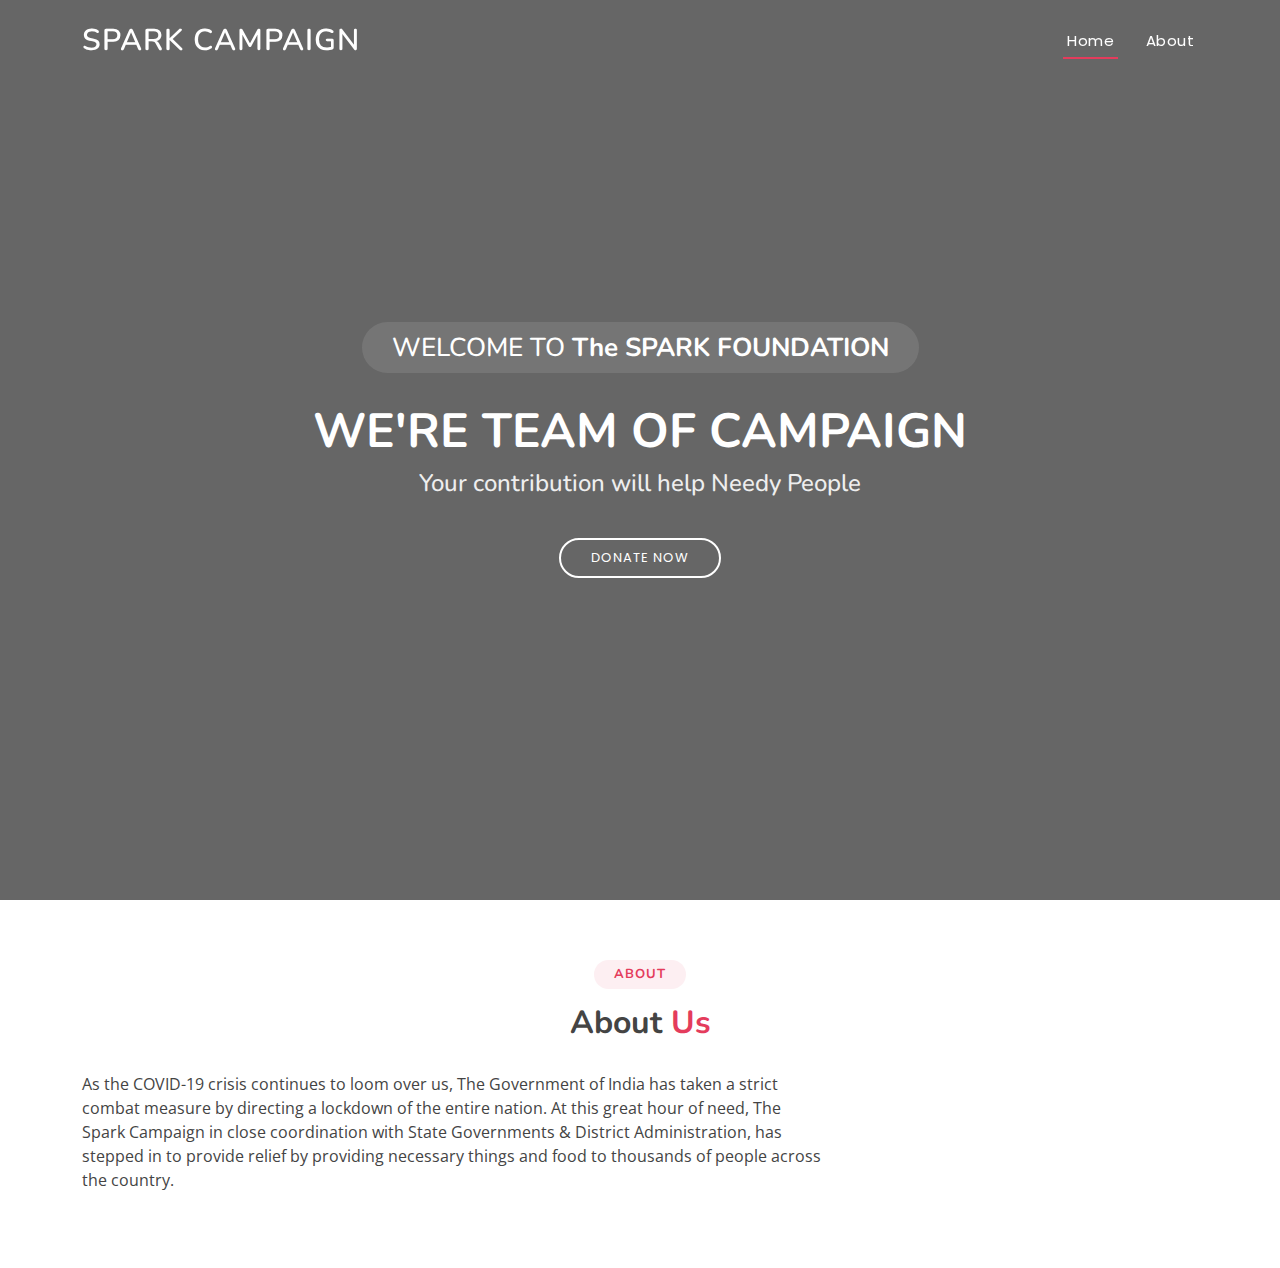
==== payment gateway/index.html @ e6b9cb3e "Payment Gateway Integration" ====
<!DOCTYPE html>
<html lang="en">

<head>
  <meta charset="utf-8">
  <meta content="width=device-width, initial-scale=1.0" name="viewport">

  <title>Payment Gateway Integration - Index</title>
  <meta content="" name="description">
  <meta content="" name="keywords">

  <!-- Favicons -->
  <link href="assets/img/apple-touch-icon.png" rel="apple-touch-icon">

  <!-- Google Fonts -->
  <link href="https://fonts.googleapis.com/css?family=Open+Sans:300,300i,400,400i,600,600i,700,700i|Nunito:300,300i,400,400i,600,600i,700,700i|Poppins:300,300i,400,400i,500,500i,600,600i,700,700i" rel="stylesheet">

  <!-- Vendor CSS Files -->
  <link href="assets/vendor/bootstrap/css/bootstrap.min.css" rel="stylesheet">
  <link href="assets/vendor/bootstrap-icons/bootstrap-icons.css" rel="stylesheet">
  <link href="assets/vendor/boxicons/css/boxicons.min.css" rel="stylesheet">
  <link href="assets/vendor/glightbox/css/glightbox.min.css" rel="stylesheet">
  <link href="assets/vendor/remixicon/remixicon.css" rel="stylesheet">
  <link href="assets/vendor/swiper/swiper-bundle.min.css" rel="stylesheet">

  <!-- Template Main CSS File -->
  <link href="assets/css/style.css" rel="stylesheet">

  <!-- =======================================================
  * Template Name: Tempo - v4.3.0
  * Template URL: https://bootstrapmade.com/tempo-free-onepage-bootstrap-theme/
  * Author: BootstrapMade.com
  * License: https://bootstrapmade.com/license/
  ======================================================== -->
</head>

<body>

  <!-- ======= Header ======= -->
  <header id="header" class="fixed-top ">
    <div class="container d-flex align-items-center justify-content-between">

      <h1 class="logo"><a href="index.html">SPARK CAMPAIGN</a></h1>
      <!-- Uncomment below if you prefer to use an image logo -->
      <!-- <a href="index.html" class="logo"><img src="assets/img/logo.png" alt="" class="img-fluid"></a>-->

      <nav id="navbar" class="navbar">
        <ul>
          <li><a class="nav-link scrollto active" href="#hero">Home</a></li>
          <li><a class="nav-link scrollto" href="#About">About</a></li>
        </ul>
        <i class="bi bi-list mobile-nav-toggle"></i>
      </nav><!-- .navbar -->

    </div>
  </header><!-- End Header -->

  <!-- ======= Hero Section ======= -->
  <section id="hero">
    <div class="hero-container">
      <h3>WELCOME TO <strong>The SPARK FOUNDATION</strong></h3>
      <h1>We're team of Campaign</h1>
      <h2>Your contribution will help Needy People</h2>
      <a href="pay.html" class="btn-get-started scrollto">Donate Now</a>
    </div>
  </section><!-- End Hero -->

  <main id="main">

    <!-- ======= Contact Section ======= -->
    <section id="About" class="About">
      <div class="container">

        <div class="section-title">
          <h2>About</h2>
          <h3>About <span>Us</span></h3>
        </div>

          <div class="col-lg-8 mt-5 mt-lg-0">

            <p>
              As the COVID-19 crisis continues to loom over us, The Government of India has taken a strict combat measure by directing a lockdown of the entire nation. At this great hour of need, The Spark Campaign in close coordination with State Governments & District Administration, has stepped in to provide relief by providing necessary things and food to thousands of people across the country.
            </p>
          </div>
        </div>
      </div>
    </section><!-- End Contact Section -->

  </main><!-- End #main -->

  <a href="#" class="back-to-top d-flex align-items-center justify-content-center"><i class="bi bi-arrow-up-short"></i></a>

  <!-- Vendor JS Files -->
  <script src="assets/vendor/bootstrap/js/bootstrap.bundle.min.js"></script>
  <script src="assets/vendor/glightbox/js/glightbox.min.js"></script>
  <script src="assets/vendor/isotope-layout/isotope.pkgd.min.js"></script>
  <script src="assets/vendor/php-email-form/validate.js"></script>
  <script src="assets/vendor/swiper/swiper-bundle.min.js"></script>

  <!-- Template Main JS File -->
  <script src="assets/js/main.js"></script>

</body>
</html>
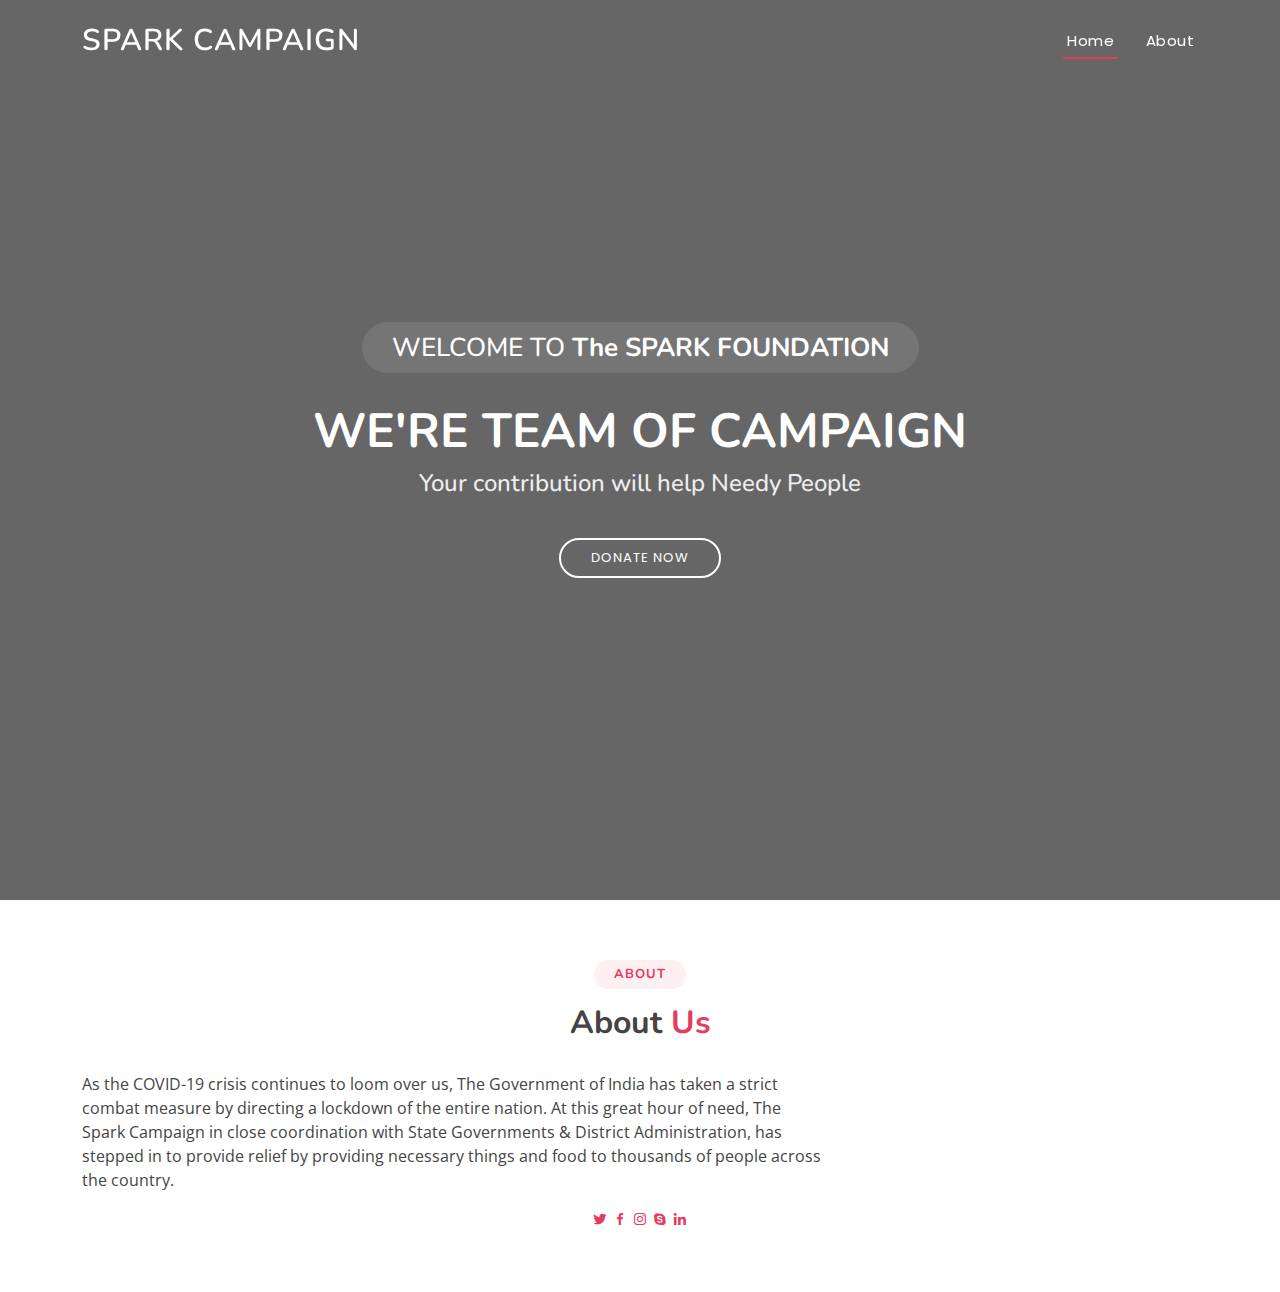
==== commit f369183e: "Update index.html" ====
--- a/payment gateway/index.html
+++ b/payment gateway/index.html
@@ -67,7 +67,7 @@
 
   <main id="main">
 
-    <!-- ======= Contact Section ======= -->
+    <!-- ======= About Section ======= -->
     <section id="About" class="About">
       <div class="container">
 
@@ -84,9 +84,17 @@
           </div>
         </div>
       </div>
-    </section><!-- End Contact Section -->
+    <div class="social-links text-center text-md-right pt-3 pt-md-0">
+        <a href="#" class="twitter"><i class="bx bxl-twitter"></i></a>
+        <a href="#" class="facebook"><i class="bx bxl-facebook"></i></a>
+        <a href="#" class="instagram"><i class="bx bxl-instagram"></i></a>
+        <a href="#" class="google-plus"><i class="bx bxl-skype"></i></a>
+        <a href="#" class="linkedin"><i class="bx bxl-linkedin"></i></a>
+      </div>
+    </div>
+    </section>
 
-  </main><!-- End #main -->
+  </main><!-- About #main -->
 
   <a href="#" class="back-to-top d-flex align-items-center justify-content-center"><i class="bi bi-arrow-up-short"></i></a>
 
@@ -101,4 +109,4 @@
   <script src="assets/js/main.js"></script>
 
 </body>
-</html>+</html>
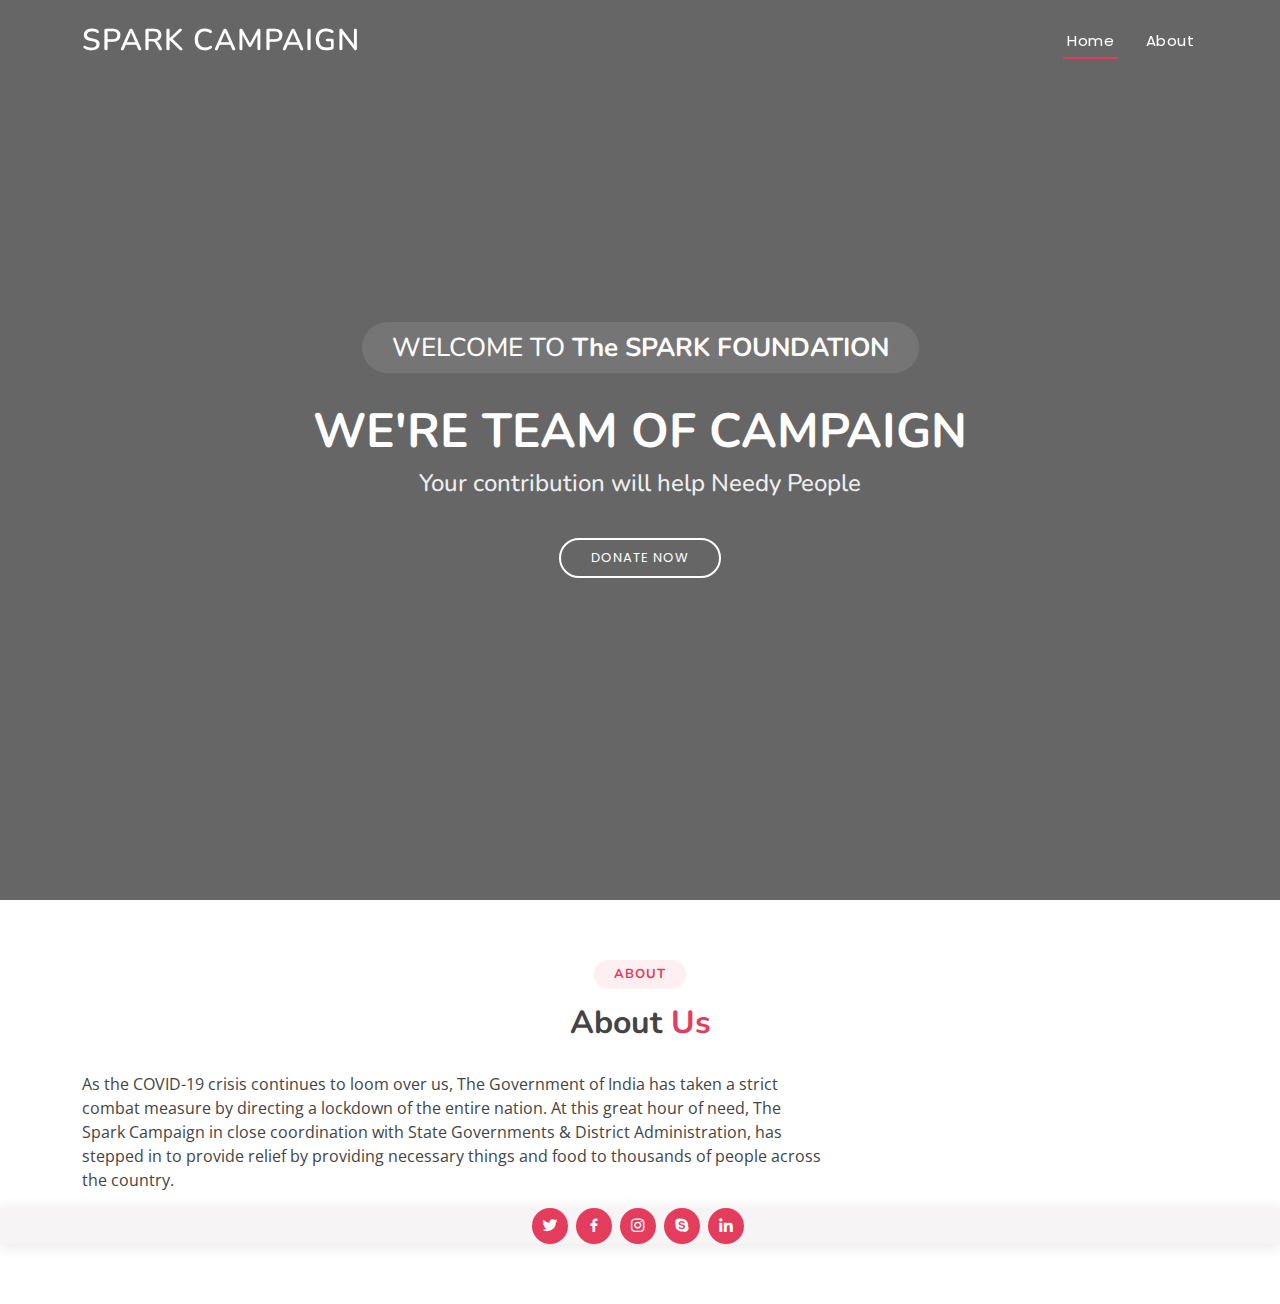
==== commit 24f629f9: "Update index.html" ====
--- a/payment gateway/index.html
+++ b/payment gateway/index.html
@@ -5,7 +5,7 @@
   <meta charset="utf-8">
   <meta content="width=device-width, initial-scale=1.0" name="viewport">
 
-  <title>Payment Gateway Integration - Index</title>
+  <title>Payment Gateway Integration</title>
   <meta content="" name="description">
   <meta content="" name="keywords">
 
@@ -84,7 +84,9 @@
           </div>
         </div>
       </div>
-    <div class="social-links text-center text-md-right pt-3 pt-md-0">
+    <!-- ======= Footer ======= -->
+  <footer id="footer">
+      <div class="social-links text-center text-md-right pt-3 pt-md-0">
         <a href="#" class="twitter"><i class="bx bxl-twitter"></i></a>
         <a href="#" class="facebook"><i class="bx bxl-facebook"></i></a>
         <a href="#" class="instagram"><i class="bx bxl-instagram"></i></a>
@@ -92,7 +94,7 @@
         <a href="#" class="linkedin"><i class="bx bxl-linkedin"></i></a>
       </div>
     </div>
-    </section>
+    </footer>
 
   </main><!-- About #main -->
 
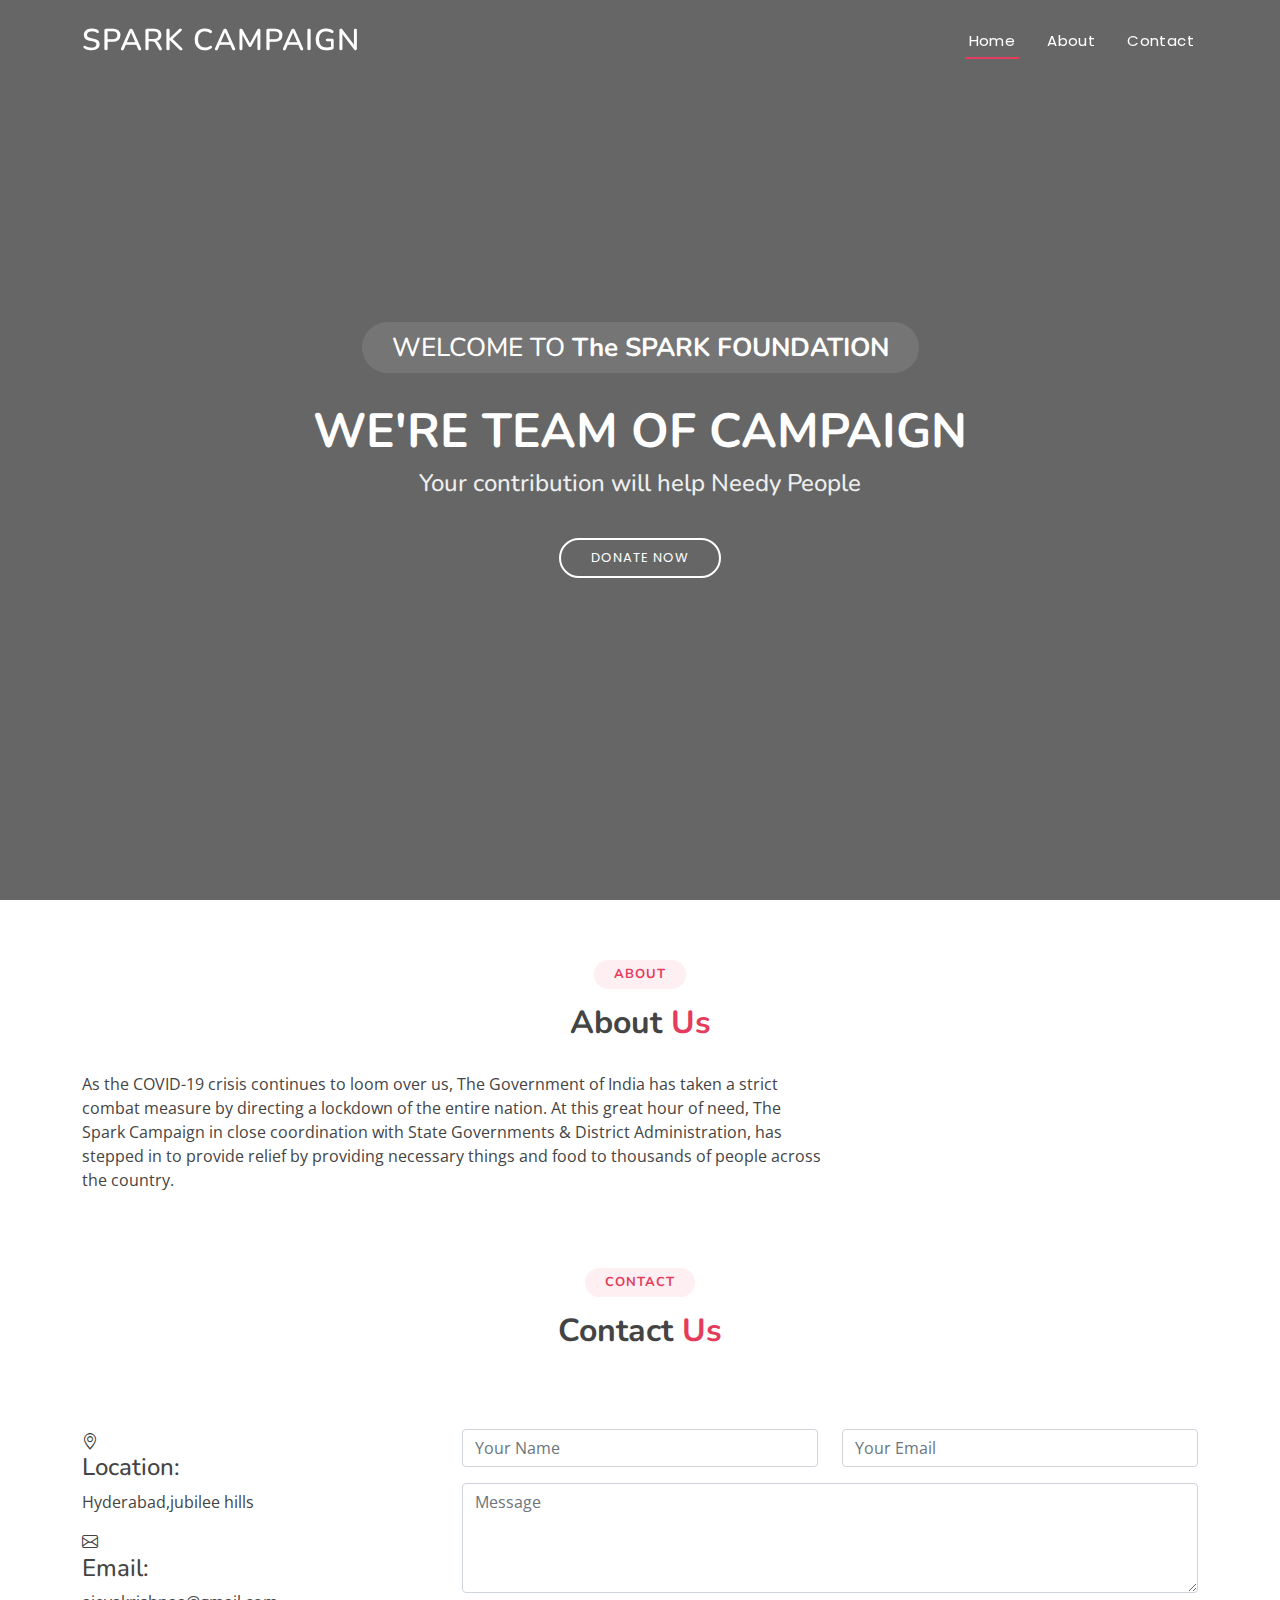
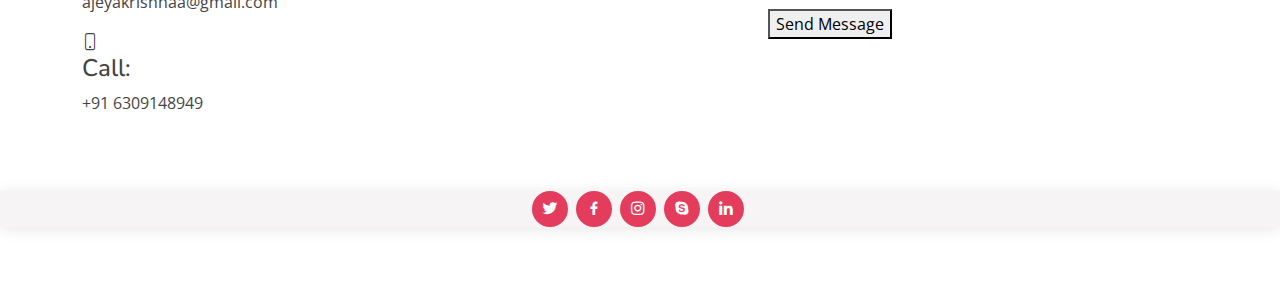
==== commit 03e8b9f1: "Update index.html" ====
--- a/payment gateway/index.html
+++ b/payment gateway/index.html
@@ -48,6 +48,7 @@
         <ul>
           <li><a class="nav-link scrollto active" href="#hero">Home</a></li>
           <li><a class="nav-link scrollto" href="#About">About</a></li>
+          <li><a class="nav-link scrollto" href="#contact">Contact</a></li>
         </ul>
         <i class="bi bi-list mobile-nav-toggle"></i>
       </nav><!-- .navbar -->
@@ -61,13 +62,14 @@
       <h3>WELCOME TO <strong>The SPARK FOUNDATION</strong></h3>
       <h1>We're team of Campaign</h1>
       <h2>Your contribution will help Needy People</h2>
-      <a href="pay.html" class="btn-get-started scrollto">Donate Now</a>
+      <a href="https://pages.razorpay.com/pl_HIA5et9qOwHbfQ/view" class="btn-get-started scrollto">Donate Now</a>
     </div>
   </section><!-- End Hero -->
 
   <main id="main">
 
     <!-- ======= About Section ======= -->
+    <main id="main">
     <section id="About" class="About">
       <div class="container">
 
@@ -81,10 +83,76 @@
             <p>
               As the COVID-19 crisis continues to loom over us, The Government of India has taken a strict combat measure by directing a lockdown of the entire nation. At this great hour of need, The Spark Campaign in close coordination with State Governments & District Administration, has stepped in to provide relief by providing necessary things and food to thousands of people across the country.
             </p>
+            
           </div>
         </div>
+
+
+
+  <!-- ======= Contact Section ======= -->
+    <section id="contact" class="contact">
+      <div class="container">
+
+        <div class="section-title">
+          <h2>Contact</h2>
+          <h3>Contact <span>Us</span></h3>
+        </div>
+
+
+        <div class="row mt-5">
+
+          <div class="col-lg-4">
+            <div class="info">
+              <div class="address">
+                <i class="bi bi-geo-alt"></i>
+                <h4>Location:</h4>
+                <p> Hyderabad,jubilee hills</p>
+              </div>
+
+              <div class="email">
+                <i class="bi bi-envelope"></i>
+                <h4>Email:</h4>
+                <p>ajeyakrishnaa@gmail.com</p>
+              </div>
+
+              <div class="phone">
+                <i class="bi bi-phone"></i>
+                <h4>Call:</h4>
+                <p>+91 6309148949</p>
+              </div>
+
+            </div>
+
+          </div>
+
+          <div class="col-lg-8 mt-5 mt-lg-0">
+
+            <form action="forms/contact.php" method="post" role="form" class="php-email-form">
+              <div class="row">
+                <div class="col-md-6 form-group">
+                  <input type="text" name="name" class="form-control" id="name" placeholder="Your Name" required>
+                </div>
+                <div class="col-md-6 form-group mt-3 mt-md-0">
+                  <input type="email" class="form-control" name="email" id="email" placeholder="Your Email" required>
+                </div>
+              </div>
+              <div class="form-group mt-3">
+                <textarea class="form-control" name="message" rows="4" placeholder="Message" required></textarea>
+              </div>
+              <div class="my-3">
+                <div class="error-message"></div>
+              <div class="text-center"><button type="submit">Send Message</button></div>
+            </form>
+
+          </div>
+
+        </div>
+
       </div>
-    <!-- ======= Footer ======= -->
+    </section><!-- End Contact Section -->
+      
+
+  <!-- ======= Footer ======= -->
   <footer id="footer">
       <div class="social-links text-center text-md-right pt-3 pt-md-0">
         <a href="#" class="twitter"><i class="bx bxl-twitter"></i></a>
@@ -96,7 +164,7 @@
     </div>
     </footer>
 
-  </main><!-- About #main -->
+  </main><!-- End #main -->
 
   <a href="#" class="back-to-top d-flex align-items-center justify-content-center"><i class="bi bi-arrow-up-short"></i></a>
 
--- a/payment gateway/assets/css/style.css
+++ b/payment gateway/assets/css/style.css
@@ -1,1337 +1,647 @@
-/**
-* Template Name: Tempo - v4.3.0
-* Template URL: https://bootstrapmade.com/tempo-free-onepage-bootstrap-theme/
-* Author: BootstrapMade.com
-* License: https://bootstrapmade.com/license/
-*/
-
-/*--------------------------------------------------------------
-# General
---------------------------------------------------------------*/
-body {
-  font-family: "Open Sans", sans-serif;
-  color: #444444;
-}
-
-a {
-  color: #e43c5c;
-  text-decoration: none;
-}
-
-a:hover {
-  color: #ea6981;
-  text-decoration: none;
-}
-
-h1, h2, h3, h4, h5, h6 {
-  font-family: "Nunito", sans-serif;
-}
-
-/*--------------------------------------------------------------
-# Back to top button
---------------------------------------------------------------*/
-.back-to-top {
-  position: fixed;
-  visibility: hidden;
-  opacity: 0;
-  right: 15px;
-  bottom: 15px;
-  z-index: 996;
-  background: #e43c5c;
-  width: 40px;
-  height: 40px;
-  border-radius: 50px;
-  transition: all 0.4s;
-}
-
-.back-to-top i {
-  font-size: 28px;
-  color: #fff;
-  line-height: 0;
-}
-
-.back-to-top:hover {
-  background: #e9607a;
-  color: #fff;
-}
-
-.back-to-top.active {
-  visibility: visible;
-  opacity: 1;
-}
-
-/*--------------------------------------------------------------
-# Header
---------------------------------------------------------------*/
-#header {
-  transition: all 0.5s;
-  z-index: 997;
-  padding: 20px 0;
-}
-
-#header .logo {
-  font-size: 30px;
-  margin: 0;
-  padding: 0;
-  line-height: 1;
-  font-weight: 600;
-  letter-spacing: 1px;
-  text-transform: uppercase;
-}
-
-#header .logo a {
-  color: #fff;
-}
-
-#header .logo img {
-  max-height: 40px;
-}
-
-#header.header-scrolled, #header.header-inner-pages {
-  background: rgba(0, 0, 0, 0.9);
-  padding: 12px 0;
-}
-
-/*--------------------------------------------------------------
-# Navigation Menu
---------------------------------------------------------------*/
-/**
-* Desktop Navigation 
-*/
-.navbar {
-  padding: 0;
-}
-
-.navbar ul {
-  margin: 0;
-  padding: 0;
-  display: flex;
-  list-style: none;
-  align-items: center;
-}
-
-.navbar li {
-  position: relative;
-}
-
-.navbar > ul > li {
-  white-space: nowrap;
-  padding: 10px 0 10px 24px;
-}
-
-.navbar a, .navbar a:focus {
-  display: flex;
-  align-items: center;
-  justify-content: space-between;
-  font-family: "Poppins", sans-serif;
-  color: #fff;
-  font-size: 15px;
-  padding: 0 4px;
-  white-space: nowrap;
-  transition: 0.3s;
-  letter-spacing: 0.4px;
-  position: relative;
-}
-
-.navbar a i, .navbar a:focus i {
-  font-size: 12px;
-  line-height: 0;
-  margin-left: 5px;
-}
-
-.navbar > ul > li > a:before {
-  content: "";
-  position: absolute;
-  width: 100%;
-  height: 2px;
-  bottom: -6px;
-  left: 0;
-  background-color: #e43c5c;
-  visibility: hidden;
-  transform: scaleX(0);
-  transition: all 0.3s ease-in-out 0s;
-}
-
-.navbar a:hover:before, .navbar li:hover > a:before, .navbar .active:before {
-  visibility: visible;
-  transform: scaleX(1);
-}
-
-.navbar a:hover, .navbar .active, .navbar .active:focus, .navbar li:hover > a {
-  color: #fff;
-}
-
-.navbar .dropdown ul {
-  display: block;
-  position: absolute;
-  left: 24px;
-  top: calc(100% + 30px);
-  margin: 0;
-  padding: 10px 0;
-  z-index: 99;
-  opacity: 0;
-  visibility: hidden;
-  background: #fff;
-  box-shadow: 0px 0px 30px rgba(127, 137, 161, 0.25);
-  transition: 0.3s;
-}
-
-.navbar .dropdown ul li {
-  min-width: 200px;
-}
-
-.navbar .dropdown ul a {
-  padding: 10px 20px;
-  font-size: 14px;
-  text-transform: none;
-  color: #493c3e;
-}
-
-.navbar .dropdown ul a i {
-  font-size: 12px;
-}
-
-.navbar .dropdown ul a:hover, .navbar .dropdown ul .active:hover, .navbar .dropdown ul li:hover > a {
-  color: #e43c5c;
-}
-
-.navbar .dropdown:hover > ul {
-  opacity: 1;
-  top: 100%;
-  visibility: visible;
-}
-
-.navbar .dropdown .dropdown ul {
-  top: 0;
-  left: calc(100% - 30px);
-  visibility: hidden;
-}
-
-.navbar .dropdown .dropdown:hover > ul {
-  opacity: 1;
-  top: 0;
-  left: 100%;
-  visibility: visible;
-}
-
-@media (max-width: 1366px) {
-  .navbar .dropdown .dropdown ul {
-    left: -90%;
-  }
-  .navbar .dropdown .dropdown:hover > ul {
-    left: -100%;
-  }
-}
-
-/**
-* Mobile Navigation 
-*/
-.mobile-nav-toggle {
-  color: #fff;
-  font-size: 28px;
-  cursor: pointer;
-  display: none;
-  line-height: 0;
-  transition: 0.5s;
-}
-
-@media (max-width: 991px) {
-  .mobile-nav-toggle {
-    display: block;
-  }
-  .navbar ul {
-    display: none;
-  }
-}
-
-.navbar-mobile {
-  position: fixed;
-  overflow: hidden;
-  top: 0;
-  right: 0;
-  left: 0;
-  bottom: 0;
-  background: rgba(45, 37, 38, 0.9);
-  transition: 0.3s;
-  z-index: 999;
-}
-
-.navbar-mobile .mobile-nav-toggle {
-  position: absolute;
-  top: 15px;
-  right: 15px;
-}
-
-.navbar-mobile ul {
-  display: block;
-  position: absolute;
-  top: 55px;
-  right: 15px;
-  bottom: 15px;
-  left: 15px;
-  padding: 10px 0;
-  background-color: #fff;
-  overflow-y: auto;
-  transition: 0.3s;
-}
-
-.navbar-mobile > ul > li {
-  padding: 0;
-}
-
-.navbar-mobile a:hover:before, .navbar-mobile li:hover > a:before, .navbar-mobile .active:before {
-  visibility: hidden;
-}
-
-.navbar-mobile a {
-  padding: 10px 20px;
-  font-size: 15px;
-  color: #493c3e;
-}
-
-.navbar-mobile a:hover, .navbar-mobile .active, .navbar-mobile li:hover > a {
-  color: #e43c5c;
-}
-
-.navbar-mobile .getstarted {
-  margin: 15px;
-}
-
-.navbar-mobile .dropdown ul {
-  position: static;
-  display: none;
-  margin: 10px 20px;
-  padding: 10px 0;
-  z-index: 99;
-  opacity: 1;
-  visibility: visible;
-  background: #fff;
-  box-shadow: 0px 0px 30px rgba(127, 137, 161, 0.25);
-}
-
-.navbar-mobile .dropdown ul li {
-  min-width: 200px;
-}
-
-.navbar-mobile .dropdown ul a {
-  padding: 10px 20px;
-}
-
-.navbar-mobile .dropdown ul a i {
-  font-size: 12px;
-}
-
-.navbar-mobile .dropdown ul a:hover, .navbar-mobile .dropdown ul .active:hover, .navbar-mobile .dropdown ul li:hover > a {
-  color: #e43c5c;
-}
-
-.navbar-mobile .dropdown > .dropdown-active {
-  display: block;
-}
-
-/*--------------------------------------------------------------
-# Hero Section
---------------------------------------------------------------*/
-#hero {
-  width: 100%;
-  height: 100vh;
-  background: url("../img/hero-bg.jpg") top center;
-  background-size: cover;
-  position: relative;
-}
-
-#hero:before {
-  content: "";
-  background: rgba(0, 0, 0, 0.6);
-  position: absolute;
-  bottom: 0;
-  top: 0;
-  left: 0;
-  right: 0;
-}
-
-#hero .hero-container {
-  position: absolute;
-  bottom: 0;
-  top: 0;
-  left: 0;
-  right: 0;
-  display: flex;
-  justify-content: center;
-  align-items: center;
-  flex-direction: column;
-  text-align: center;
-  padding: 0 15px;
-}
-
-#hero h3 {
-  background: rgba(255, 255, 255, 0.1);
-  color: #fff;
-  font-size: 26px;
-  padding: 10px 30px;
-  margin-bottom: 30px;
-  border-radius: 50px;
-}
-
-#hero h1 {
-  margin: 0 0 10px 0;
-  font-size: 48px;
-  font-weight: 700;
-  line-height: 56px;
-  text-transform: uppercase;
-  color: #fff;
-}
-
-#hero h2 {
-  color: #eee;
-  margin-bottom: 40px;
-  font-size: 24px;
-}
-
-#hero .btn-get-started {
-  font-family: "Poppins", sans-serif;
-  text-transform: uppercase;
-  font-weight: 400;
-  font-size: 13px;
-  letter-spacing: 1px;
-  display: inline-block;
-  padding: 8px 30px 9px 30px;
-  border-radius: 50px;
-  transition: 0.5s;
-  border: 2px solid #fff;
-  color: #fff;
-}
-
-#hero .btn-get-started:hover {
-  background: #e43c5c;
-  border: 2px solid #e43c5c;
-}
-
-@media (min-width: 1024px) {
-  #hero {
-    background-attachment: fixed;
-  }
-}
-
-@media (max-width: 768px) {
-  #hero h3 {
-    font-size: 22px;
-  }
-  #hero h1 {
-    font-size: 28px;
-    line-height: 36px;
-  }
-  #hero h2 {
-    font-size: 18px;
-    line-height: 24px;
-    margin-bottom: 30px;
-  }
-}
-
-@media (max-height: 500px) {
-  #hero {
-    height: 150vh;
-  }
-}
-
-/*--------------------------------------------------------------
-# Sections General
---------------------------------------------------------------*/
-section {
-  padding: 60px 0;
-  overflow: hidden;
-}
-
-.section-bg {
-  background-color: white;
-}
-
-.section-title {
-  text-align: center;
-  padding-bottom: 30px;
-}
-
-.section-title h2 {
-  font-size: 13px;
-  letter-spacing: 1px;
-  font-weight: 700;
-  padding: 8px 20px;
-  line-height: 1;
-  margin: 0;
-  background: #fdeff2;
-  color: #e43c5c;
-  display: inline-block;
-  text-transform: uppercase;
-  border-radius: 50px;
-}
-
-.section-title h3 {
-  margin: 15px 0 0 0;
-  font-size: 32px;
-  font-weight: 700;
-}
-
-.section-title h3 span {
-  color: #e43c5c;
-}
-
-.section-title p {
-  margin: 15px auto 0 auto;
-  font-weight: 600;
-}
-
-@media (min-width: 1024px) {
-  .section-title p {
-    width: 50%;
-  }
-}
-
-
-/*--------------------------------------------------------------
-# Contact
---------------------------------------------------------------*/
-.contact .info {
-  width: 100%;
-  background: #fff;
-}
-
-.contact .info i {
-  font-size: 20px;
-  color: #e43c5c;
-  float: left;
-  width: 44px;
-  height: 44px;
-  background: #fdeff2;
-  display: flex;
-  justify-content: center;
-  align-items: center;
-  border-radius: 50px;
-  transition: all 0.3s ease-in-out;
-}
-
-.contact .info h4 {
-  padding: 0 0 0 60px;
-  font-size: 22px;
-  font-weight: 600;
-  margin-bottom: 5px;
-  color: #493c3e;
-}
-
-.contact .info p {
-  padding: 0 0 0 60px;
-  margin-bottom: 0;
-  font-size: 14px;
-  color: #816a6e;
-}
-
-.contact .info .email, .contact .info .phone {
-  margin-top: 40px;
-}
-
-.contact .info .email:hover i, .contact .info .address:hover i, .contact .info .phone:hover i {
-  background: #e43c5c;
-  color: #fff;
-}
-
-.contact .php-email-form {
-  width: 100%;
-  background: #fff;
-}
-
-.contact .php-email-form .form-group {
-  padding-bottom: 8px;
-}
-
-.contact .php-email-form .error-message {
-  display: none;
-  color: #fff;
-  background: #ed3c0d;
-  text-align: left;
-  padding: 15px;
-  font-weight: 600;
-}
-
-.contact .php-email-form .error-message br + br {
-  margin-top: 25px;
-}
-
-.contact .php-email-form .sent-message {
-  display: none;
-  color: #fff;
-  background: #18d26e;
-  text-align: center;
-  padding: 15px;
-  font-weight: 600;
-}
-
-.contact .php-email-form .loading {
-  display: none;
-  background: #fff;
-  text-align: center;
-  padding: 15px;
-}
-
-.contact .php-email-form .loading:before {
-  content: "";
-  display: inline-block;
-  border-radius: 50%;
-  width: 24px;
-  height: 24px;
-  margin: 0 10px -6px 0;
-  border: 3px solid #18d26e;
-  border-top-color: #eee;
-  -webkit-animation: animate-loading 1s linear infinite;
-  animation: animate-loading 1s linear infinite;
-}
-
-.contact .php-email-form input, .contact .php-email-form textarea {
-  border-radius: 0;
-  box-shadow: none;
-  font-size: 14px;
-}
-
-.contact .php-email-form input:focus, .contact .php-email-form textarea:focus {
-  border-color: #e43c5c;
-}
-
-.contact .php-email-form input {
-  height: 44px;
-}
-
-.contact .php-email-form textarea {
-  padding: 10px 12px;
-}
-
-.contact .php-email-form button[type="submit"] {
-  background: #e43c5c;
-  border: 0;
-  padding: 10px 28px;
-  color: #fff;
-  transition: 0.4s;
-  border-radius: 50px;
-}
-
-.contact .php-email-form button[type="submit"]:hover {
-  background: #d01d3f;
-}
-
-@-webkit-keyframes animate-loading {
-  0% {
-    transform: rotate(0deg);
-  }
-  100% {
-    transform: rotate(360deg);
-  }
-}
-
-@keyframes animate-loading {
-  0% {
-    transform: rotate(0deg);
-  }
-  100% {
-    transform: rotate(360deg);
-  }
-}
-
-/*--------------------------------------------------------------
-# Breadcrumbs
---------------------------------------------------------------*/
-.breadcrumbs {
-  padding: 15px 0;
-  background: #f6f4f4;
-  margin-top: 67px;
-}
-
-@media (max-width: 992px) {
-  .breadcrumbs {
-    margin-top: 50px;
-  }
-}
-
-.breadcrumbs h2 {
-  font-size: 26px;
-  font-weight: 600;
-}
-
-.breadcrumbs ol {
-  display: flex;
-  flex-wrap: wrap;
-  list-style: none;
-  padding: 0 0 10px 0;
-  margin: 0;
-  font-size: 14px;
-}
-
-.breadcrumbs ol li + li {
-  padding-left: 10px;
-}
-
-.breadcrumbs ol li + li::before {
-  display: inline-block;
-  padding-right: 10px;
-  color: #655356;
-  content: "/";
-}
-
-/*--------------------------------------------------------------
-# Blog
---------------------------------------------------------------*/
-.blog {
-  padding: 40px 0 20px 0;
-}
-
-.blog .entry {
-  padding: 30px;
-  margin-bottom: 60px;
-  box-shadow: 0 4px 16px rgba(0, 0, 0, 0.1);
-}
-
-.blog .entry .entry-img {
-  max-height: 440px;
-  margin: -30px -30px 20px -30px;
-  overflow: hidden;
-}
-
-.blog .entry .entry-title {
-  font-size: 28px;
-  font-weight: bold;
-  padding: 0;
-  margin: 0 0 20px 0;
-}
-
-.blog .entry .entry-title a {
-  color: #493c3e;
-  transition: 0.3s;
-}
-
-.blog .entry .entry-title a:hover {
-  color: #e43c5c;
-}
-
-.blog .entry .entry-meta {
-  margin-bottom: 15px;
-  color: #b1a0a3;
-}
-
-.blog .entry .entry-meta ul {
-  display: flex;
-  flex-wrap: wrap;
-  list-style: none;
-  align-items: center;
-  padding: 0;
-  margin: 0;
-}
-
-.blog .entry .entry-meta ul li + li {
-  padding-left: 20px;
-}
-
-.blog .entry .entry-meta i {
-  font-size: 16px;
-  margin-right: 8px;
-  line-height: 0;
-}
-
-.blog .entry .entry-meta a {
-  color: #777777;
-  font-size: 14px;
-  display: inline-block;
-  line-height: 1;
-}
-
-.blog .entry .entry-content p {
-  line-height: 24px;
-}
-
-.blog .entry .entry-content .read-more {
-  -moz-text-align-last: right;
-  text-align-last: right;
-}
-
-.blog .entry .entry-content .read-more a {
-  display: inline-block;
-  background: #e43c5c;
-  color: #fff;
-  padding: 6px 20px;
-  transition: 0.3s;
-  font-size: 14px;
-  border-radius: 4px;
-}
-
-.blog .entry .entry-content .read-more a:hover {
-  background: #e7526f;
-}
-
-.blog .entry .entry-content h3 {
-  font-size: 22px;
-  margin-top: 30px;
-  font-weight: bold;
-}
-
-.blog .entry .entry-content blockquote {
-  overflow: hidden;
-  background-color: #fafafa;
-  padding: 60px;
-  position: relative;
-  text-align: center;
-  margin: 20px 0;
-}
-
-.blog .entry .entry-content blockquote p {
-  color: #444444;
-  line-height: 1.6;
-  margin-bottom: 0;
-  font-style: italic;
-  font-weight: 500;
-  font-size: 22px;
-}
-
-.blog .entry .entry-content blockquote::after {
-  content: '';
-  position: absolute;
-  left: 0;
-  top: 0;
-  bottom: 0;
-  width: 3px;
-  background-color: #493c3e;
-  margin-top: 20px;
-  margin-bottom: 20px;
-}
-
-.blog .entry .entry-footer {
-  padding-top: 10px;
-  border-top: 1px solid #e6e6e6;
-}
-
-.blog .entry .entry-footer i {
-  color: #9a8487;
-  display: inline;
-}
-
-.blog .entry .entry-footer a {
-  color: #57484a;
-  transition: 0.3s;
-}
-
-.blog .entry .entry-footer a:hover {
-  color: #e43c5c;
-}
-
-.blog .entry .entry-footer .cats {
-  list-style: none;
-  display: inline;
-  padding: 0 20px 0 0;
-  font-size: 14px;
-}
-
-.blog .entry .entry-footer .cats li {
-  display: inline-block;
-}
-
-.blog .entry .entry-footer .tags {
-  list-style: none;
-  display: inline;
-  padding: 0;
-  font-size: 14px;
-}
-
-.blog .entry .entry-footer .tags li {
-  display: inline-block;
-}
-
-.blog .entry .entry-footer .tags li + li::before {
-  padding-right: 6px;
-  color: #6c757d;
-  content: ",";
-}
-
-.blog .entry .entry-footer .share {
-  font-size: 16px;
-}
-
-.blog .entry .entry-footer .share i {
-  padding-left: 5px;
-}
-
-.blog .entry-single {
-  margin-bottom: 30px;
-}
-
-.blog .blog-author {
-  padding: 20px;
-  margin-bottom: 30px;
-  box-shadow: 0 4px 16px rgba(0, 0, 0, 0.1);
-}
-
-.blog .blog-author img {
-  width: 120px;
-  margin-right: 20px;
-}
-
-.blog .blog-author h4 {
-  font-weight: 600;
-  font-size: 22px;
-  margin-bottom: 0px;
-  padding: 0;
-  color: #493c3e;
-}
-
-.blog .blog-author .social-links {
-  margin: 0 10px 10px 0;
-}
-
-.blog .blog-author .social-links a {
-  color: rgba(73, 60, 62, 0.5);
-  margin-right: 5px;
-}
-
-.blog .blog-author p {
-  font-style: italic;
-  color: #b7b7b7;
-}
-
-.blog .blog-comments {
-  margin-bottom: 30px;
-}
-
-.blog .blog-comments .comments-count {
-  font-weight: bold;
-}
-
-.blog .blog-comments .comment {
-  margin-top: 30px;
-  position: relative;
-}
-
-.blog .blog-comments .comment .comment-img {
-  margin-right: 14px;
-}
-
-.blog .blog-comments .comment .comment-img img {
-  width: 60px;
-}
-
-.blog .blog-comments .comment h5 {
-  font-size: 16px;
-  margin-bottom: 2px;
-}
-
-.blog .blog-comments .comment h5 a {
-  font-weight: bold;
-  color: #444444;
-  transition: 0.3s;
-}
-
-.blog .blog-comments .comment h5 a:hover {
-  color: #e43c5c;
-}
-
-.blog .blog-comments .comment h5 .reply {
-  padding-left: 10px;
-  color: #493c3e;
-}
-
-.blog .blog-comments .comment h5 .reply i {
-  font-size: 20px;
-}
-
-.blog .blog-comments .comment time {
-  display: block;
-  font-size: 14px;
-  color: #655356;
-  margin-bottom: 5px;
-}
-
-.blog .blog-comments .comment.comment-reply {
-  padding-left: 40px;
-}
-
-.blog .blog-comments .reply-form {
-  margin-top: 30px;
-  padding: 30px;
-  box-shadow: 0 4px 16px rgba(0, 0, 0, 0.1);
-}
-
-.blog .blog-comments .reply-form h4 {
-  font-weight: bold;
-  font-size: 22px;
-}
-
-.blog .blog-comments .reply-form p {
-  font-size: 14px;
-}
-
-.blog .blog-comments .reply-form input {
-  border-radius: 4px;
-  padding: 10px 10px;
-  font-size: 14px;
-}
-
-.blog .blog-comments .reply-form input:focus {
-  box-shadow: none;
-  border-color: #f096a7;
-}
-
-.blog .blog-comments .reply-form textarea {
-  border-radius: 4px;
-  padding: 10px 10px;
-  font-size: 14px;
-}
-
-.blog .blog-comments .reply-form textarea:focus {
-  box-shadow: none;
-  border-color: #f096a7;
-}
-
-.blog .blog-comments .reply-form .form-group {
-  margin-bottom: 25px;
-}
-
-.blog .blog-comments .reply-form .btn-primary {
-  border-radius: 4px;
-  padding: 10px 20px;
-  border: 0;
-  background-color: #493c3e;
-}
-
-.blog .blog-comments .reply-form .btn-primary:hover {
-  background-color: #57484a;
-}
-
-.blog .blog-pagination {
-  color: #816a6e;
-}
-
-.blog .blog-pagination ul {
-  display: flex;
-  padding: 0;
-  margin: 0;
-  list-style: none;
-}
-
-.blog .blog-pagination li {
-  margin: 0 5px;
-  transition: 0.3s;
-}
-
-.blog .blog-pagination li a {
-  color: #493c3e;
-  padding: 7px 16px;
-  display: flex;
-  align-items: center;
-  justify-content: center;
-}
-
-.blog .blog-pagination li.active, .blog .blog-pagination li:hover {
-  background: #e43c5c;
-}
-
-.blog .blog-pagination li.active a, .blog .blog-pagination li:hover a {
-  color: #fff;
-}
-
-.blog .sidebar {
-  padding: 30px;
-  margin: 0 0 60px 20px;
-  box-shadow: 0 4px 16px rgba(0, 0, 0, 0.1);
-}
-
-.blog .sidebar .sidebar-title {
-  font-size: 20px;
-  font-weight: 700;
-  padding: 0 0 0 0;
-  margin: 0 0 15px 0;
-  color: #493c3e;
-  position: relative;
-}
-
-.blog .sidebar .sidebar-item {
-  margin-bottom: 30px;
-}
-
-.blog .sidebar .search-form form {
-  background: #fff;
-  border: 1px solid #ddd;
-  padding: 3px 10px;
-  position: relative;
-}
-
-.blog .sidebar .search-form form input[type="text"] {
-  border: 0;
-  padding: 4px;
-  border-radius: 4px;
-  width: calc(100% - 40px);
-}
-
-.blog .sidebar .search-form form button {
-  position: absolute;
-  top: 0;
-  right: 0;
-  bottom: 0;
-  border: 0;
-  background: none;
-  font-size: 16px;
-  padding: 0 15px;
-  margin: -1px;
-  background: #e43c5c;
-  color: #fff;
-  transition: 0.3s;
-  border-radius: 0 4px 4px 0;
-  line-height: 0;
-}
-
-.blog .sidebar .search-form form button i {
-  line-height: 0;
-}
-
-.blog .sidebar .search-form form button:hover {
-  background: #e64e6b;
-}
-
-.blog .sidebar .categories ul {
-  list-style: none;
-  padding: 0;
-}
-
-.blog .sidebar .categories ul li + li {
-  padding-top: 10px;
-}
-
-.blog .sidebar .categories ul a {
-  color: #493c3e;
-  transition: 0.3s;
-}
-
-.blog .sidebar .categories ul a:hover {
-  color: #e43c5c;
-}
-
-.blog .sidebar .categories ul a span {
-  padding-left: 5px;
-  color: #aaaaaa;
-  font-size: 14px;
-}
-
-.blog .sidebar .recent-posts .post-item + .post-item {
-  margin-top: 15px;
-}
-
-.blog .sidebar .recent-posts img {
-  width: 80px;
-  float: left;
-}
-
-.blog .sidebar .recent-posts h4 {
-  font-size: 15px;
-  margin-left: 95px;
-  font-weight: bold;
-}
-
-.blog .sidebar .recent-posts h4 a {
-  color: #493c3e;
-  transition: 0.3s;
-}
-
-.blog .sidebar .recent-posts h4 a:hover {
-  color: #e43c5c;
-}
-
-.blog .sidebar .recent-posts time {
-  display: block;
-  margin-left: 95px;
-  font-style: italic;
-  font-size: 14px;
-  color: #aaaaaa;
-}
-
-.blog .sidebar .tags {
-  margin-bottom: -10px;
-}
-
-.blog .sidebar .tags ul {
-  list-style: none;
-  padding: 0;
-}
-
-.blog .sidebar .tags ul li {
-  display: inline-block;
-}
-
-.blog .sidebar .tags ul a {
-  color: #8e767a;
-  font-size: 14px;
-  padding: 6px 14px;
-  margin: 0 6px 8px 0;
-  border: 1px solid #f6f4f4;
-  display: inline-block;
-  transition: 0.3s;
-}
-
-.blog .sidebar .tags ul a:hover {
-  color: #fff;
-  border: 1px solid #e43c5c;
-  background: #e43c5c;
-}
-
-.blog .sidebar .tags ul a span {
-  padding-left: 5px;
-  color: #dfd8d9;
-  font-size: 14px;
-}
-
-/*--------------------------------------------------------------
-# Footer
---------------------------------------------------------------*/
-#footer {
-  color: #444444;
-  font-size: 14px;
-  background: #f6f4f4;
-  box-shadow: 0px 2px 15px rgba(0, 0, 0, 0.1);
-}
-
-#footer .footer-top {
-  padding: 60px 0 30px 0;
-  background: #fff;
-}
-
-#footer .footer-top .footer-contact {
-  margin-bottom: 30px;
-}
-
-#footer .footer-top .footer-contact h4 {
-  font-size: 22px;
-  margin: 0 0 30px 0;
-  padding: 2px 0 2px 0;
-  line-height: 1;
-  font-weight: 700;
-}
-
-#footer .footer-top .footer-contact p {
-  font-size: 14px;
-  line-height: 24px;
-  margin-bottom: 0;
-  font-family: "Nunito", sans-serif;
-  color: #777777;
-}
-
-#footer .footer-top h4 {
-  font-size: 16px;
-  font-weight: bold;
-  color: #444444;
-  position: relative;
-  padding-bottom: 12px;
-}
-
-#footer .footer-top .footer-links {
-  margin-bottom: 30px;
-}
-
-#footer .footer-top .footer-links ul {
-  list-style: none;
-  padding: 0;
-  margin: 0;
-}
-
-#footer .footer-top .footer-links ul i {
-  padding-right: 2px;
-  color: #ea6981;
-  font-size: 18px;
-  line-height: 1;
-}
-
-#footer .footer-top .footer-links ul li {
-  padding: 10px 0;
-  display: flex;
-  align-items: center;
-}
-
-#footer .footer-top .footer-links ul li:first-child {
-  padding-top: 0;
-}
-
-#footer .footer-top .footer-links ul a {
-  color: #777777;
-  transition: 0.3s;
-  display: inline-block;
-  line-height: 1;
-}
-
-#footer .footer-top .footer-links ul a:hover {
-  text-decoration: none;
-  color: #e43c5c;
-}
-
-#footer .footer-newsletter {
-  font-size: 15px;
-}
-
-#footer .footer-newsletter h4 {
-  font-size: 16px;
-  font-weight: bold;
-  color: #444444;
-  position: relative;
-  padding-bottom: 12px;
-}
-
-#footer .footer-newsletter form {
-  margin-top: 30px;
-  background: #fff;
-  padding: 6px 10px;
-  position: relative;
-  border-radius: 50px;
-  text-align: left;
-  border: 1px solid #f7c2cc;
-}
-
-#footer .footer-newsletter form input[type="email"] {
-  border: 0;
-  padding: 4px 8px;
-  width: calc(100% - 100px);
-}
-
-#footer .footer-newsletter form input[type="submit"] {
-  position: absolute;
-  top: 0;
-  right: -2px;
-  bottom: 0;
-  border: 0;
-  background: none;
-  font-size: 15px;
-  padding: 0 22px;
-  background: #e43c5c;
-  color: #fff;
-  transition: 0.3s;
-  border-radius: 50px;
-  box-shadow: 0px 2px 15px rgba(0, 0, 0, 0.1);
-}
-
-#footer .footer-newsletter form input[type="submit"]:hover {
-  background: #d01d3f;
-}
-
-#footer .credits {
-  padding-top: 5px;
-  font-size: 13px;
-  color: #444444;
-}
-
-#footer .social-links a {
-  font-size: 18px;
-  display: inline-block;
-  background: #e43c5c;
-  color: #fff;
-  line-height: 1;
-  padding: 8px 0;
-  margin-right: 4px;
-  border-radius: 50%;
-  text-align: center;
-  width: 36px;
-  height: 36px;
-  transition: 0.3s;
-}
-
-#footer .social-links a:hover {
-  background: #d01d3f;
-  color: #fff;
-  text-decoration: none;
-}
+/**
+* Template Name: Tempo - v4.3.0
+* Template URL: https://bootstrapmade.com/tempo-free-onepage-bootstrap-theme/
+* Author: BootstrapMade.com
+* License: https://bootstrapmade.com/license/
+*/
+
+/*--------------------------------------------------------------
+# General
+--------------------------------------------------------------*/
+body {
+  font-family: "Open Sans", sans-serif;
+  color: #444444;
+}
+
+a {
+  color: #e43c5c;
+  text-decoration: none;
+}
+
+a:hover {
+  color: #ea6981;
+  text-decoration: none;
+}
+
+h1, h2, h3, h4, h5, h6 {
+  font-family: "Nunito", sans-serif;
+}
+
+/*--------------------------------------------------------------
+# Back to top button
+--------------------------------------------------------------*/
+.back-to-top {
+  position: fixed;
+  visibility: hidden;
+  opacity: 0;
+  right: 15px;
+  bottom: 15px;
+  z-index: 996;
+  background: #e43c5c;
+  width: 40px;
+  height: 40px;
+  border-radius: 50px;
+  transition: all 0.4s;
+}
+
+.back-to-top i {
+  font-size: 28px;
+  color: #fff;
+  line-height: 0;
+}
+
+.back-to-top:hover {
+  background: #e9607a;
+  color: #fff;
+}
+
+.back-to-top.active {
+  visibility: visible;
+  opacity: 1;
+}
+
+/*--------------------------------------------------------------
+# Header
+--------------------------------------------------------------*/
+#header {
+  transition: all 0.5s;
+  z-index: 997;
+  padding: 20px 0;
+}
+
+#header .logo {
+  font-size: 30px;
+  margin: 0;
+  padding: 0;
+  line-height: 1;
+  font-weight: 600;
+  letter-spacing: 1px;
+  text-transform: uppercase;
+}
+
+#header .logo a {
+  color: #fff;
+}
+
+#header .logo img {
+  max-height: 40px;
+}
+
+#header.header-scrolled, #header.header-inner-pages {
+  background: rgba(0, 0, 0, 0.9);
+  padding: 12px 0;
+}
+
+/*--------------------------------------------------------------
+# Navigation Menu
+--------------------------------------------------------------*/
+/**
+* Desktop Navigation 
+*/
+.navbar {
+  padding: 0;
+}
+
+.navbar ul {
+  margin: 0;
+  padding: 0;
+  display: flex;
+  list-style: none;
+  align-items: center;
+}
+
+.navbar li {
+  position: relative;
+}
+
+.navbar > ul > li {
+  white-space: nowrap;
+  padding: 10px 0 10px 24px;
+}
+
+.navbar a, .navbar a:focus {
+  display: flex;
+  align-items: center;
+  justify-content: space-between;
+  font-family: "Poppins", sans-serif;
+  color: #fff;
+  font-size: 15px;
+  padding: 0 4px;
+  white-space: nowrap;
+  transition: 0.3s;
+  letter-spacing: 0.4px;
+  position: relative;
+}
+
+.navbar a i, .navbar a:focus i {
+  font-size: 12px;
+  line-height: 0;
+  margin-left: 5px;
+}
+
+.navbar > ul > li > a:before {
+  content: "";
+  position: absolute;
+  width: 100%;
+  height: 2px;
+  bottom: -6px;
+  left: 0;
+  background-color: #e43c5c;
+  visibility: hidden;
+  transform: scaleX(0);
+  transition: all 0.3s ease-in-out 0s;
+}
+
+.navbar a:hover:before, .navbar li:hover > a:before, .navbar .active:before {
+  visibility: visible;
+  transform: scaleX(1);
+}
+
+.navbar a:hover, .navbar .active, .navbar .active:focus, .navbar li:hover > a {
+  color: #fff;
+}
+
+.navbar .dropdown ul {
+  display: block;
+  position: absolute;
+  left: 24px;
+  top: calc(100% + 30px);
+  margin: 0;
+  padding: 10px 0;
+  z-index: 99;
+  opacity: 0;
+  visibility: hidden;
+  background: #fff;
+  box-shadow: 0px 0px 30px rgba(127, 137, 161, 0.25);
+  transition: 0.3s;
+}
+
+.navbar .dropdown ul li {
+  min-width: 200px;
+}
+
+.navbar .dropdown ul a {
+  padding: 10px 20px;
+  font-size: 14px;
+  text-transform: none;
+  color: #493c3e;
+}
+
+.navbar .dropdown ul a i {
+  font-size: 12px;
+}
+
+.navbar .dropdown ul a:hover, .navbar .dropdown ul .active:hover, .navbar .dropdown ul li:hover > a {
+  color: #e43c5c;
+}
+
+.navbar .dropdown:hover > ul {
+  opacity: 1;
+  top: 100%;
+  visibility: visible;
+}
+
+.navbar .dropdown .dropdown ul {
+  top: 0;
+  left: calc(100% - 30px);
+  visibility: hidden;
+}
+
+.navbar .dropdown .dropdown:hover > ul {
+  opacity: 1;
+  top: 0;
+  left: 100%;
+  visibility: visible;
+}
+
+@media (max-width: 1366px) {
+  .navbar .dropdown .dropdown ul {
+    left: -90%;
+  }
+  .navbar .dropdown .dropdown:hover > ul {
+    left: -100%;
+  }
+}
+
+/**
+* Mobile Navigation 
+*/
+.mobile-nav-toggle {
+  color: #fff;
+  font-size: 28px;
+  cursor: pointer;
+  display: none;
+  line-height: 0;
+  transition: 0.5s;
+}
+
+@media (max-width: 991px) {
+  .mobile-nav-toggle {
+    display: block;
+  }
+  .navbar ul {
+    display: none;
+  }
+}
+
+.navbar-mobile {
+  position: fixed;
+  overflow: hidden;
+  top: 0;
+  right: 0;
+  left: 0;
+  bottom: 0;
+  background: rgba(45, 37, 38, 0.9);
+  transition: 0.3s;
+  z-index: 999;
+}
+
+.navbar-mobile .mobile-nav-toggle {
+  position: absolute;
+  top: 15px;
+  right: 15px;
+}
+
+.navbar-mobile ul {
+  display: block;
+  position: absolute;
+  top: 55px;
+  right: 15px;
+  bottom: 15px;
+  left: 15px;
+  padding: 10px 0;
+  background-color: #fff;
+  overflow-y: auto;
+  transition: 0.3s;
+}
+
+.navbar-mobile > ul > li {
+  padding: 0;
+}
+
+.navbar-mobile a:hover:before, .navbar-mobile li:hover > a:before, .navbar-mobile .active:before {
+  visibility: hidden;
+}
+
+.navbar-mobile a {
+  padding: 10px 20px;
+  font-size: 15px;
+  color: #493c3e;
+}
+
+.navbar-mobile a:hover, .navbar-mobile .active, .navbar-mobile li:hover > a {
+  color: #e43c5c;
+}
+
+.navbar-mobile .getstarted {
+  margin: 15px;
+}
+
+.navbar-mobile .dropdown ul {
+  position: static;
+  display: none;
+  margin: 10px 20px;
+  padding: 10px 0;
+  z-index: 99;
+  opacity: 1;
+  visibility: visible;
+  background: #fff;
+  box-shadow: 0px 0px 30px rgba(127, 137, 161, 0.25);
+}
+
+.navbar-mobile .dropdown ul li {
+  min-width: 200px;
+}
+
+.navbar-mobile .dropdown ul a {
+  padding: 10px 20px;
+}
+
+.navbar-mobile .dropdown ul a i {
+  font-size: 12px;
+}
+
+.navbar-mobile .dropdown ul a:hover, .navbar-mobile .dropdown ul .active:hover, .navbar-mobile .dropdown ul li:hover > a {
+  color: #e43c5c;
+}
+
+.navbar-mobile .dropdown > .dropdown-active {
+  display: block;
+}
+
+/*--------------------------------------------------------------
+# Hero Section
+--------------------------------------------------------------*/
+#hero {
+  width: 100%;
+  height: 100vh;
+  background: url("../img/hero-bg.jpg") top center;
+  background-size: cover;
+  position: relative;
+}
+
+#hero:before {
+  content: "";
+  background: rgba(0, 0, 0, 0.6);
+  position: absolute;
+  bottom: 0;
+  top: 0;
+  left: 0;
+  right: 0;
+}
+
+#hero .hero-container {
+  position: absolute;
+  bottom: 0;
+  top: 0;
+  left: 0;
+  right: 0;
+  display: flex;
+  justify-content: center;
+  align-items: center;
+  flex-direction: column;
+  text-align: center;
+  padding: 0 15px;
+}
+
+#hero h3 {
+  background: rgba(255, 255, 255, 0.1);
+  color: #fff;
+  font-size: 26px;
+  padding: 10px 30px;
+  margin-bottom: 30px;
+  border-radius: 50px;
+}
+
+#hero h1 {
+  margin: 0 0 10px 0;
+  font-size: 48px;
+  font-weight: 700;
+  line-height: 56px;
+  text-transform: uppercase;
+  color: #fff;
+}
+
+#hero h2 {
+  color: #eee;
+  margin-bottom: 40px;
+  font-size: 24px;
+}
+
+#hero .btn-get-started {
+  font-family: "Poppins", sans-serif;
+  text-transform: uppercase;
+  font-weight: 400;
+  font-size: 13px;
+  letter-spacing: 1px;
+  display: inline-block;
+  padding: 8px 30px 9px 30px;
+  border-radius: 50px;
+  transition: 0.5s;
+  border: 2px solid #fff;
+  color: #fff;
+}
+
+#hero .btn-get-started:hover {
+  background: #e43c5c;
+  border: 2px solid #e43c5c;
+}
+
+@media (min-width: 1024px) {
+  #hero {
+    background-attachment: fixed;
+  }
+}
+
+@media (max-width: 768px) {
+  #hero h3 {
+    font-size: 22px;
+  }
+  #hero h1 {
+    font-size: 28px;
+    line-height: 36px;
+  }
+  #hero h2 {
+    font-size: 18px;
+    line-height: 24px;
+    margin-bottom: 30px;
+  }
+}
+
+@media (max-height: 500px) {
+  #hero {
+    height: 150vh;
+  }
+}
+
+/*--------------------------------------------------------------
+# Sections General
+--------------------------------------------------------------*/
+section {
+  padding: 60px 0;
+  overflow: hidden;
+}
+
+.section-bg {
+  background-color: white;
+}
+
+.section-title {
+  text-align: center;
+  padding-bottom: 30px;
+}
+
+.section-title h2 {
+  font-size: 13px;
+  letter-spacing: 1px;
+  font-weight: 700;
+  padding: 8px 20px;
+  line-height: 1;
+  margin: 0;
+  background: #fdeff2;
+  color: #e43c5c;
+  display: inline-block;
+  text-transform: uppercase;
+  border-radius: 50px;
+}
+
+.section-title h3 {
+  margin: 15px 0 0 0;
+  font-size: 32px;
+  font-weight: 700;
+}
+
+.section-title h3 span {
+  color: #e43c5c;
+}
+
+.section-title p {
+  margin: 15px auto 0 auto;
+  font-weight: 600;
+}
+
+@media (min-width: 1024px) {
+  .section-title p {
+    width: 50%;
+  }
+}
+
+
+
+
+/*--------------------------------------------------------------
+# Footer
+--------------------------------------------------------------*/
+#footer {
+  color: #444444;
+  font-size: 14px;
+  background: #f6f4f4;
+  box-shadow: 0px 2px 15px rgba(0, 0, 0, 0.1);
+}
+
+#footer .footer-top {
+  padding: 60px 0 30px 0;
+  background: #fff;
+}
+
+#footer .footer-top .footer-contact {
+  margin-bottom: 30px;
+}
+
+#footer .footer-top .footer-contact h4 {
+  font-size: 22px;
+  margin: 0 0 30px 0;
+  padding: 2px 0 2px 0;
+  line-height: 1;
+  font-weight: 700;
+}
+
+#footer .footer-top .footer-contact p {
+  font-size: 14px;
+  line-height: 24px;
+  margin-bottom: 0;
+  font-family: "Nunito", sans-serif;
+  color: #777777;
+}
+
+#footer .footer-top h4 {
+  font-size: 16px;
+  font-weight: bold;
+  color: #444444;
+  position: relative;
+  padding-bottom: 12px;
+}
+
+#footer .footer-top .footer-links {
+  margin-bottom: 30px;
+}
+
+#footer .footer-top .footer-links ul {
+  list-style: none;
+  padding: 0;
+  margin: 0;
+}
+
+#footer .footer-top .footer-links ul i {
+  padding-right: 2px;
+  color: #ea6981;
+  font-size: 18px;
+  line-height: 1;
+}
+
+#footer .footer-top .footer-links ul li {
+  padding: 10px 0;
+  display: flex;
+  align-items: center;
+}
+
+#footer .footer-top .footer-links ul li:first-child {
+  padding-top: 0;
+}
+
+#footer .footer-top .footer-links ul a {
+  color: #777777;
+  transition: 0.3s;
+  display: inline-block;
+  line-height: 1;
+}
+
+#footer .footer-top .footer-links ul a:hover {
+  text-decoration: none;
+  color: #e43c5c;
+}
+
+#footer .footer-newsletter {
+  font-size: 15px;
+}
+
+#footer .footer-newsletter h4 {
+  font-size: 16px;
+  font-weight: bold;
+  color: #444444;
+  position: relative;
+  padding-bottom: 12px;
+}
+
+#footer .footer-newsletter form {
+  margin-top: 30px;
+  background: #fff;
+  padding: 6px 10px;
+  position: relative;
+  border-radius: 50px;
+  text-align: left;
+  border: 1px solid #f7c2cc;
+}
+
+#footer .footer-newsletter form input[type="email"] {
+  border: 0;
+  padding: 4px 8px;
+  width: calc(100% - 100px);
+}
+
+#footer .footer-newsletter form input[type="submit"] {
+  position: absolute;
+  top: 0;
+  right: -2px;
+  bottom: 0;
+  border: 0;
+  background: none;
+  font-size: 15px;
+  padding: 0 22px;
+  background: #e43c5c;
+  color: #fff;
+  transition: 0.3s;
+  border-radius: 50px;
+  box-shadow: 0px 2px 15px rgba(0, 0, 0, 0.1);
+}
+
+#footer .footer-newsletter form input[type="submit"]:hover {
+  background: #d01d3f;
+}
+
+#footer .credits {
+  padding-top: 5px;
+  font-size: 13px;
+  color: #444444;
+}
+
+#footer .social-links a {
+  font-size: 18px;
+  display: inline-block;
+  background: #e43c5c;
+  color: #fff;
+  line-height: 1;
+  padding: 8px 0;
+  margin-right: 4px;
+  border-radius: 50%;
+  text-align: center;
+  width: 36px;
+  height: 36px;
+  transition: 0.3s;
+}
+
+#footer .social-links a:hover {
+  background: #d01d3f;
+  color: #fff;
+  text-decoration: none;
+}
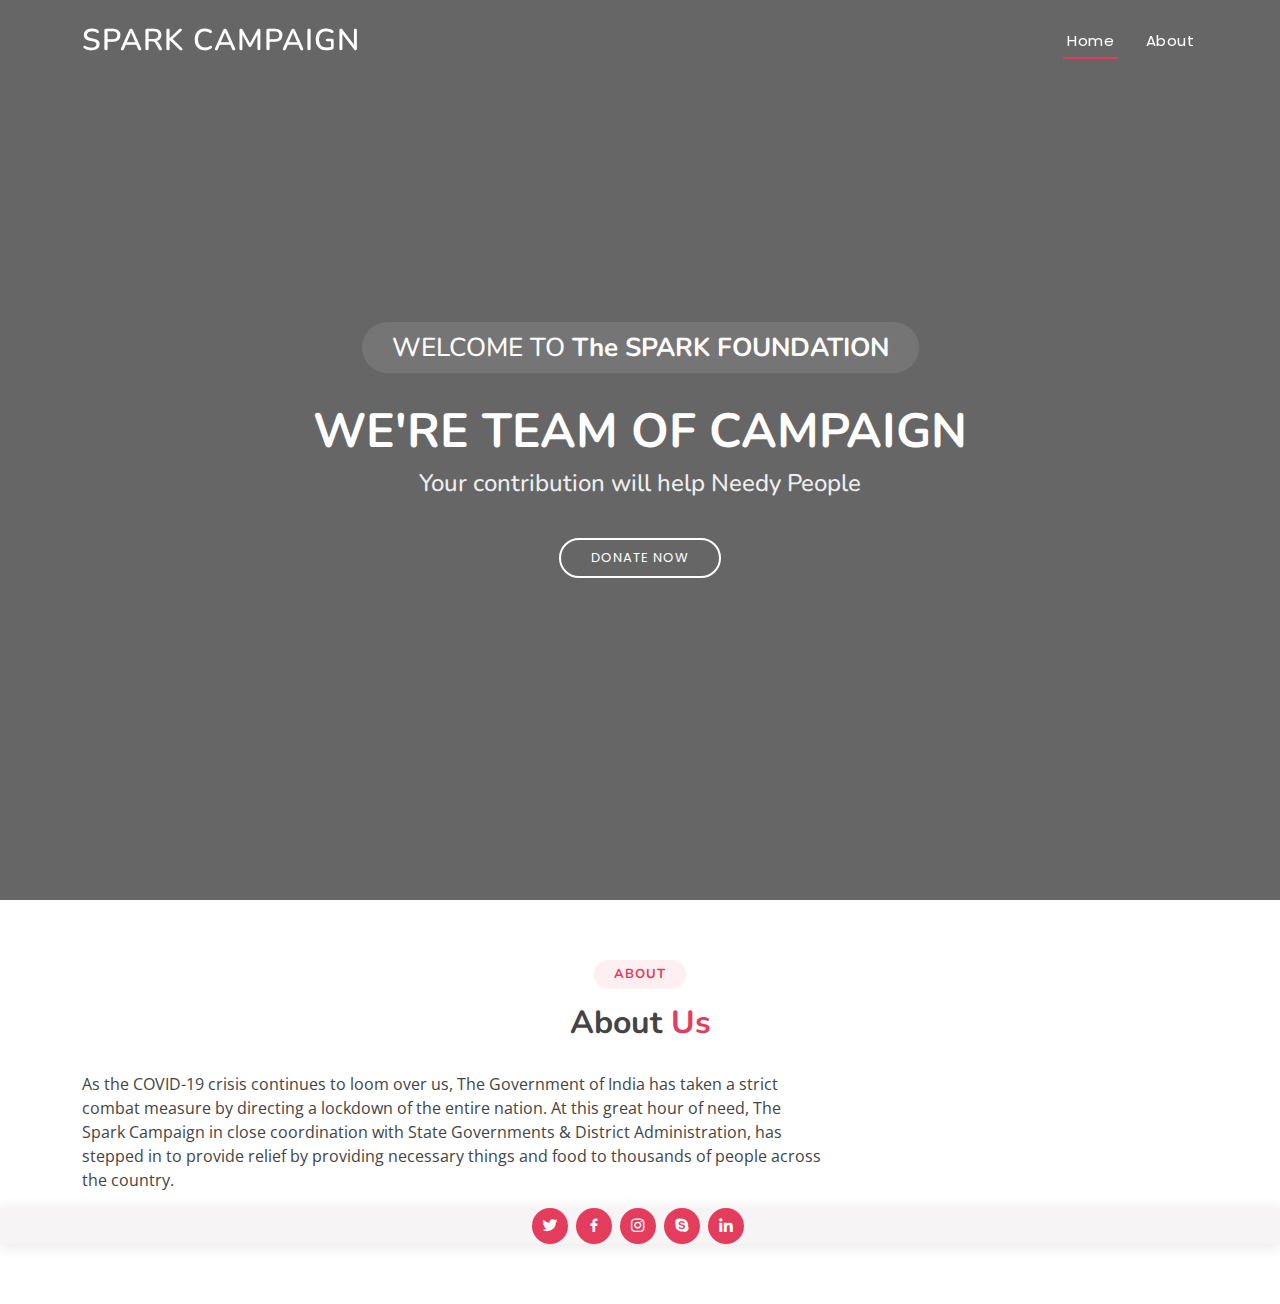
==== commit c68a806e: "Update index.html" ====
--- a/payment gateway/index.html
+++ b/payment gateway/index.html
@@ -48,7 +48,6 @@
         <ul>
           <li><a class="nav-link scrollto active" href="#hero">Home</a></li>
           <li><a class="nav-link scrollto" href="#About">About</a></li>
-          <li><a class="nav-link scrollto" href="#contact">Contact</a></li>
         </ul>
         <i class="bi bi-list mobile-nav-toggle"></i>
       </nav><!-- .navbar -->
@@ -69,7 +68,6 @@
   <main id="main">
 
     <!-- ======= About Section ======= -->
-    <main id="main">
     <section id="About" class="About">
       <div class="container">
 
@@ -86,70 +84,7 @@
             
           </div>
         </div>
-
-
-
-  <!-- ======= Contact Section ======= -->
-    <section id="contact" class="contact">
-      <div class="container">
-
-        <div class="section-title">
-          <h2>Contact</h2>
-          <h3>Contact <span>Us</span></h3>
-        </div>
-
-
-        <div class="row mt-5">
-
-          <div class="col-lg-4">
-            <div class="info">
-              <div class="address">
-                <i class="bi bi-geo-alt"></i>
-                <h4>Location:</h4>
-                <p> Hyderabad,jubilee hills</p>
-              </div>
-
-              <div class="email">
-                <i class="bi bi-envelope"></i>
-                <h4>Email:</h4>
-                <p>ajeyakrishnaa@gmail.com</p>
-              </div>
-
-              <div class="phone">
-                <i class="bi bi-phone"></i>
-                <h4>Call:</h4>
-                <p>+91 6309148949</p>
-              </div>
-
-            </div>
-
-          </div>
-
-          <div class="col-lg-8 mt-5 mt-lg-0">
-
-            <form action="forms/contact.php" method="post" role="form" class="php-email-form">
-              <div class="row">
-                <div class="col-md-6 form-group">
-                  <input type="text" name="name" class="form-control" id="name" placeholder="Your Name" required>
-                </div>
-                <div class="col-md-6 form-group mt-3 mt-md-0">
-                  <input type="email" class="form-control" name="email" id="email" placeholder="Your Email" required>
-                </div>
-              </div>
-              <div class="form-group mt-3">
-                <textarea class="form-control" name="message" rows="4" placeholder="Message" required></textarea>
-              </div>
-              <div class="my-3">
-                <div class="error-message"></div>
-              <div class="text-center"><button type="submit">Send Message</button></div>
-            </form>
-
-          </div>
-
-        </div>
-
       </div>
-    </section><!-- End Contact Section -->
       
 
   <!-- ======= Footer ======= -->
--- a/payment gateway/assets/css/style.css
+++ b/payment gateway/assets/css/style.css
@@ -486,6 +486,152 @@
   }
 }
 
+/*--------------------------------------------------------------
+# Contact
+--------------------------------------------------------------*/
+.contact .info {
+  width: 100%;
+  background: #fff;
+}
+
+.contact .info i {
+  font-size: 20px;
+  color: #e43c5c;
+  float: left;
+  width: 44px;
+  height: 44px;
+  background: #fdeff2;
+  display: flex;
+  justify-content: center;
+  align-items: center;
+  border-radius: 50px;
+  transition: all 0.3s ease-in-out;
+}
+
+.contact .info h4 {
+  padding: 0 0 0 60px;
+  font-size: 22px;
+  font-weight: 600;
+  margin-bottom: 5px;
+  color: #493c3e;
+}
+
+.contact .info p {
+  padding: 0 0 0 60px;
+  margin-bottom: 0;
+  font-size: 14px;
+  color: #816a6e;
+}
+
+.contact .info .email, .contact .info .phone {
+  margin-top: 40px;
+}
+
+.contact .info .email:hover i, .contact .info .address:hover i, .contact .info .phone:hover i {
+  background: #e43c5c;
+  color: #fff;
+}
+
+.contact .php-email-form {
+  width: 100%;
+  background: #fff;
+}
+
+.contact .php-email-form .form-group {
+  padding-bottom: 8px;
+}
+
+.contact .php-email-form .error-message {
+  display: none;
+  color: #fff;
+  background: #ed3c0d;
+  text-align: left;
+  padding: 15px;
+  font-weight: 600;
+}
+
+.contact .php-email-form .error-message br + br {
+  margin-top: 25px;
+}
+
+.contact .php-email-form .sent-message {
+  display: none;
+  color: #fff;
+  background: #18d26e;
+  text-align: center;
+  padding: 15px;
+  font-weight: 600;
+}
+
+.contact .php-email-form .loading {
+  display: none;
+  background: #fff;
+  text-align: center;
+  padding: 15px;
+}
+
+.contact .php-email-form .loading:before {
+  content: "";
+  display: inline-block;
+  border-radius: 50%;
+  width: 24px;
+  height: 24px;
+  margin: 0 10px -6px 0;
+  border: 3px solid #18d26e;
+  border-top-color: #eee;
+  -webkit-animation: animate-loading 1s linear infinite;
+  animation: animate-loading 1s linear infinite;
+}
+
+.contact .php-email-form input, .contact .php-email-form textarea {
+  border-radius: 0;
+  box-shadow: none;
+  font-size: 14px;
+}
+
+.contact .php-email-form input:focus, .contact .php-email-form textarea:focus {
+  border-color: #e43c5c;
+}
+
+.contact .php-email-form input {
+  height: 44px;
+}
+
+.contact .php-email-form textarea {
+  padding: 10px 12px;
+}
+
+.contact .php-email-form button[type="submit"] {
+  background: #e43c5c;
+  border: 0;
+  padding: 10px 28px;
+  color: #fff;
+  transition: 0.4s;
+  border-radius: 50px;
+}
+
+.contact .php-email-form button[type="submit"]:hover {
+  background: #d01d3f;
+}
+
+@-webkit-keyframes animate-loading {
+  0% {
+    transform: rotate(0deg);
+  }
+  100% {
+    transform: rotate(360deg);
+  }
+}
+
+@keyframes animate-loading {
+  0% {
+    transform: rotate(0deg);
+  }
+  100% {
+    transform: rotate(360deg);
+  }
+}
+
 
 
 
